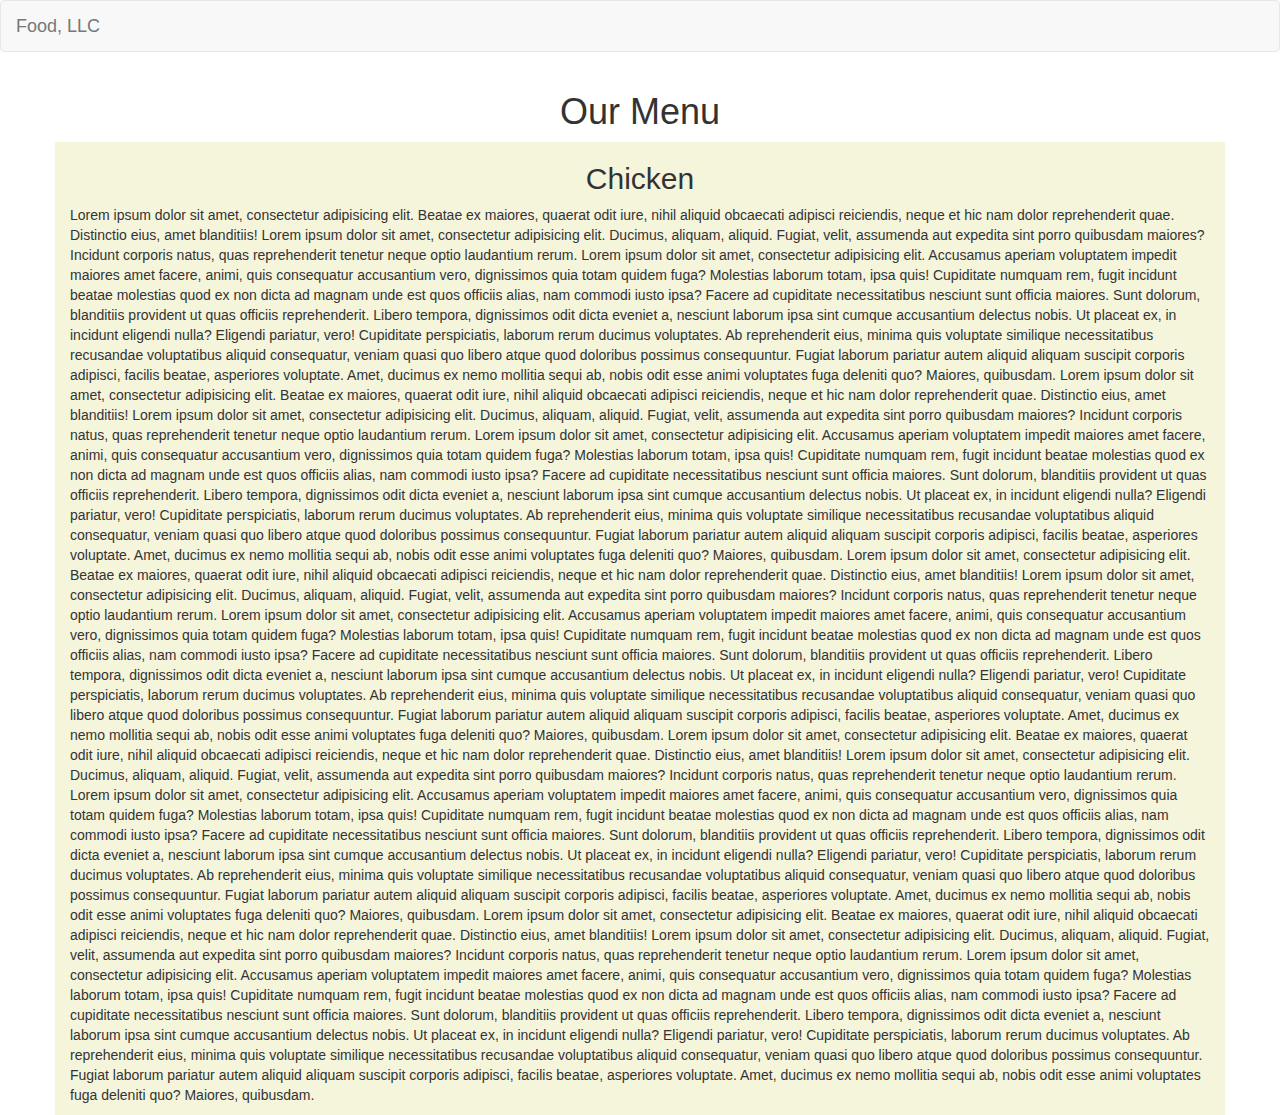
==== module3_solution/index.html @ a7fc6094 "added module 3 solution" ====
<!doctype html>
<html lang="en">
  <head>
    <meta charset="utf-8">
    <meta name="viewport" content="width=device-width, initial-scale=1">
    <title>Boostrap Starter Page</title>
    <link rel="stylesheet" href="css/bootstrap.min.css">
    <link rel="stylesheet" href="css/styles.css">
  </head>
<body>
  <nav class="navbar navbar-default">
    <div class="container-fluid">
      <!-- Brand and toggle get grouped for better mobile display -->
      <div class="navbar-header">
        <button type="button" class="navbar-toggle collapsed" data-toggle="collapse" data-target="#menu-navbar-collapse" aria-expanded="false">
          <span class="sr-only">Toggle navigation</span>
          <span class="icon-bar"></span>
          <span class="icon-bar"></span>
          <span class="icon-bar"></span>
        </button>
        <a class="navbar-brand" href="#">Food, LLC</a>
      </div>

      <!-- Collect the nav links, forms, and other content for toggling -->
      <div class="collapse navbar-collapse" id="menu-navbar-collapse">
        <ul class="nav navbar-nav visible-xs">
          <li class="active"><a href="#">Chicken</a></li>
          <li><a href="#">Beef</a></li>
          <li><a href="#">Sushi</a></li>
        </ul>
      </div><!-- /.navbar-collapse -->
    </div><!-- /.container-fluid -->
  </nav>

  <div class="container">
    <h1 class="text-center">Our Menu</h1>
    <section class="row" id="chicken-section">
      <div class="col-xs-12">
        <h2 class="text-center">Chicken</h2>
        <p>
          Lorem ipsum dolor sit amet, consectetur adipisicing elit. Beatae ex maiores, quaerat odit iure, nihil aliquid obcaecati adipisci reiciendis, neque et hic nam dolor reprehenderit quae. Distinctio eius, amet blanditiis!
          Lorem ipsum dolor sit amet, consectetur adipisicing elit. Ducimus, aliquam, aliquid. Fugiat, velit, assumenda aut expedita sint porro quibusdam maiores? Incidunt corporis natus, quas reprehenderit tenetur neque optio laudantium rerum.
          Lorem ipsum dolor sit amet, consectetur adipisicing elit. Accusamus aperiam voluptatem impedit maiores amet facere, animi, quis consequatur accusantium vero, dignissimos quia totam quidem fuga? Molestias laborum totam, ipsa quis!
          Cupiditate numquam rem, fugit incidunt beatae molestias quod ex non dicta ad magnam unde est quos officiis alias, nam commodi iusto ipsa? Facere ad cupiditate necessitatibus nesciunt sunt officia maiores.
          Sunt dolorum, blanditiis provident ut quas officiis reprehenderit. Libero tempora, dignissimos odit dicta eveniet a, nesciunt laborum ipsa sint cumque accusantium delectus nobis. Ut placeat ex, in incidunt eligendi nulla?
          Eligendi pariatur, vero! Cupiditate perspiciatis, laborum rerum ducimus voluptates. Ab reprehenderit eius, minima quis voluptate similique necessitatibus recusandae voluptatibus aliquid consequatur, veniam quasi quo libero atque quod doloribus possimus consequuntur.
          Fugiat laborum pariatur autem aliquid aliquam suscipit corporis adipisci, facilis beatae, asperiores voluptate. Amet, ducimus ex nemo mollitia sequi ab, nobis odit esse animi voluptates fuga deleniti quo? Maiores, quibusdam.
          Lorem ipsum dolor sit amet, consectetur adipisicing elit. Beatae ex maiores, quaerat odit iure, nihil aliquid obcaecati adipisci reiciendis, neque et hic nam dolor reprehenderit quae. Distinctio eius, amet blanditiis!
          Lorem ipsum dolor sit amet, consectetur adipisicing elit. Ducimus, aliquam, aliquid. Fugiat, velit, assumenda aut expedita sint porro quibusdam maiores? Incidunt corporis natus, quas reprehenderit tenetur neque optio laudantium rerum.
          Lorem ipsum dolor sit amet, consectetur adipisicing elit. Accusamus aperiam voluptatem impedit maiores amet facere, animi, quis consequatur accusantium vero, dignissimos quia totam quidem fuga? Molestias laborum totam, ipsa quis!
          Cupiditate numquam rem, fugit incidunt beatae molestias quod ex non dicta ad magnam unde est quos officiis alias, nam commodi iusto ipsa? Facere ad cupiditate necessitatibus nesciunt sunt officia maiores.
          Sunt dolorum, blanditiis provident ut quas officiis reprehenderit. Libero tempora, dignissimos odit dicta eveniet a, nesciunt laborum ipsa sint cumque accusantium delectus nobis. Ut placeat ex, in incidunt eligendi nulla?
          Eligendi pariatur, vero! Cupiditate perspiciatis, laborum rerum ducimus voluptates. Ab reprehenderit eius, minima quis voluptate similique necessitatibus recusandae voluptatibus aliquid consequatur, veniam quasi quo libero atque quod doloribus possimus consequuntur.
          Fugiat laborum pariatur autem aliquid aliquam suscipit corporis adipisci, facilis beatae, asperiores voluptate. Amet, ducimus ex nemo mollitia sequi ab, nobis odit esse animi voluptates fuga deleniti quo? Maiores, quibusdam.
          Lorem ipsum dolor sit amet, consectetur adipisicing elit. Beatae ex maiores, quaerat odit iure, nihil aliquid obcaecati adipisci reiciendis, neque et hic nam dolor reprehenderit quae. Distinctio eius, amet blanditiis!
          Lorem ipsum dolor sit amet, consectetur adipisicing elit. Ducimus, aliquam, aliquid. Fugiat, velit, assumenda aut expedita sint porro quibusdam maiores? Incidunt corporis natus, quas reprehenderit tenetur neque optio laudantium rerum.
          Lorem ipsum dolor sit amet, consectetur adipisicing elit. Accusamus aperiam voluptatem impedit maiores amet facere, animi, quis consequatur accusantium vero, dignissimos quia totam quidem fuga? Molestias laborum totam, ipsa quis!
          Cupiditate numquam rem, fugit incidunt beatae molestias quod ex non dicta ad magnam unde est quos officiis alias, nam commodi iusto ipsa? Facere ad cupiditate necessitatibus nesciunt sunt officia maiores.
          Sunt dolorum, blanditiis provident ut quas officiis reprehenderit. Libero tempora, dignissimos odit dicta eveniet a, nesciunt laborum ipsa sint cumque accusantium delectus nobis. Ut placeat ex, in incidunt eligendi nulla?
          Eligendi pariatur, vero! Cupiditate perspiciatis, laborum rerum ducimus voluptates. Ab reprehenderit eius, minima quis voluptate similique necessitatibus recusandae voluptatibus aliquid consequatur, veniam quasi quo libero atque quod doloribus possimus consequuntur.
          Fugiat laborum pariatur autem aliquid aliquam suscipit corporis adipisci, facilis beatae, asperiores voluptate. Amet, ducimus ex nemo mollitia sequi ab, nobis odit esse animi voluptates fuga deleniti quo? Maiores, quibusdam.
          Lorem ipsum dolor sit amet, consectetur adipisicing elit. Beatae ex maiores, quaerat odit iure, nihil aliquid obcaecati adipisci reiciendis, neque et hic nam dolor reprehenderit quae. Distinctio eius, amet blanditiis!
          Lorem ipsum dolor sit amet, consectetur adipisicing elit. Ducimus, aliquam, aliquid. Fugiat, velit, assumenda aut expedita sint porro quibusdam maiores? Incidunt corporis natus, quas reprehenderit tenetur neque optio laudantium rerum.
          Lorem ipsum dolor sit amet, consectetur adipisicing elit. Accusamus aperiam voluptatem impedit maiores amet facere, animi, quis consequatur accusantium vero, dignissimos quia totam quidem fuga? Molestias laborum totam, ipsa quis!
          Cupiditate numquam rem, fugit incidunt beatae molestias quod ex non dicta ad magnam unde est quos officiis alias, nam commodi iusto ipsa? Facere ad cupiditate necessitatibus nesciunt sunt officia maiores.
          Sunt dolorum, blanditiis provident ut quas officiis reprehenderit. Libero tempora, dignissimos odit dicta eveniet a, nesciunt laborum ipsa sint cumque accusantium delectus nobis. Ut placeat ex, in incidunt eligendi nulla?
          Eligendi pariatur, vero! Cupiditate perspiciatis, laborum rerum ducimus voluptates. Ab reprehenderit eius, minima quis voluptate similique necessitatibus recusandae voluptatibus aliquid consequatur, veniam quasi quo libero atque quod doloribus possimus consequuntur.
          Fugiat laborum pariatur autem aliquid aliquam suscipit corporis adipisci, facilis beatae, asperiores voluptate. Amet, ducimus ex nemo mollitia sequi ab, nobis odit esse animi voluptates fuga deleniti quo? Maiores, quibusdam.
          Lorem ipsum dolor sit amet, consectetur adipisicing elit. Beatae ex maiores, quaerat odit iure, nihil aliquid obcaecati adipisci reiciendis, neque et hic nam dolor reprehenderit quae. Distinctio eius, amet blanditiis!
          Lorem ipsum dolor sit amet, consectetur adipisicing elit. Ducimus, aliquam, aliquid. Fugiat, velit, assumenda aut expedita sint porro quibusdam maiores? Incidunt corporis natus, quas reprehenderit tenetur neque optio laudantium rerum.
          Lorem ipsum dolor sit amet, consectetur adipisicing elit. Accusamus aperiam voluptatem impedit maiores amet facere, animi, quis consequatur accusantium vero, dignissimos quia totam quidem fuga? Molestias laborum totam, ipsa quis!
          Cupiditate numquam rem, fugit incidunt beatae molestias quod ex non dicta ad magnam unde est quos officiis alias, nam commodi iusto ipsa? Facere ad cupiditate necessitatibus nesciunt sunt officia maiores.
          Sunt dolorum, blanditiis provident ut quas officiis reprehenderit. Libero tempora, dignissimos odit dicta eveniet a, nesciunt laborum ipsa sint cumque accusantium delectus nobis. Ut placeat ex, in incidunt eligendi nulla?
          Eligendi pariatur, vero! Cupiditate perspiciatis, laborum rerum ducimus voluptates. Ab reprehenderit eius, minima quis voluptate similique necessitatibus recusandae voluptatibus aliquid consequatur, veniam quasi quo libero atque quod doloribus possimus consequuntur.
          Fugiat laborum pariatur autem aliquid aliquam suscipit corporis adipisci, facilis beatae, asperiores voluptate. Amet, ducimus ex nemo mollitia sequi ab, nobis odit esse animi voluptates fuga deleniti quo? Maiores, quibusdam.
        </p>
      </div>
    </section>
  </div>

  <!-- jQuery (Bootstrap JS plugins depend on it) -->
  <script src="js/jquery-1.11.3.min.js"></script>
  <script src="js/bootstrap.min.js"></script>
  <script src="js/script.js"></script>
</body>
</html>
---- module3_solution/css/styles.css ----
#chicken-section {
  background-color: beige;
}
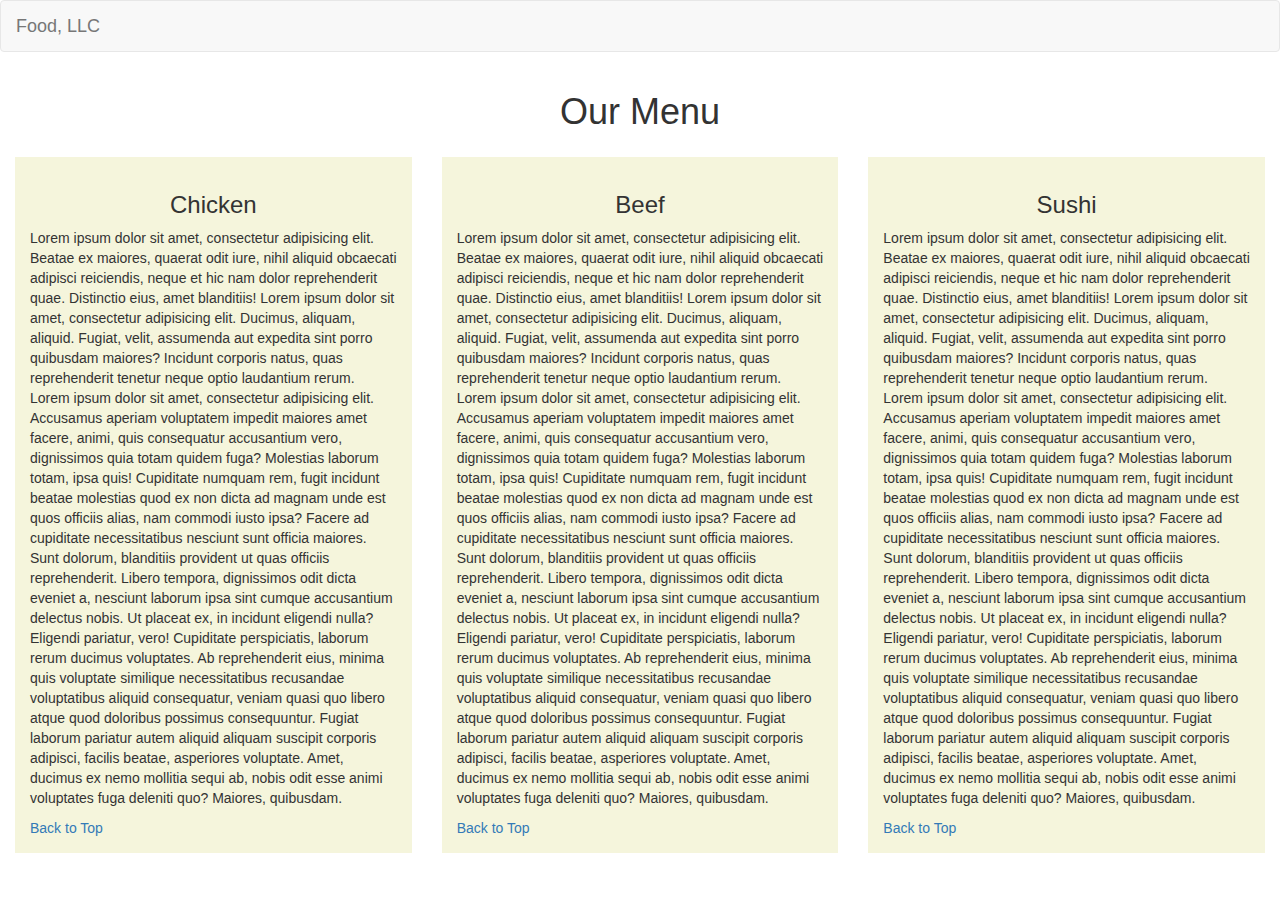
==== commit 5800def3: "module 3 solution - three menu sections" ====
--- a/module3_solution/index.html
+++ b/module3_solution/index.html
@@ -24,58 +24,63 @@
       <!-- Collect the nav links, forms, and other content for toggling -->
       <div class="collapse navbar-collapse" id="menu-navbar-collapse">
         <ul class="nav navbar-nav visible-xs">
-          <li class="active"><a href="#">Chicken</a></li>
-          <li><a href="#">Beef</a></li>
-          <li><a href="#">Sushi</a></li>
+          <li class="text-center"><a href="#chicken">Chicken</a></li>
+          <li class="text-center"><a href="#beef">Beef</a></li>
+          <li class="text-center"><a href="#sushi">Sushi</a></li>
         </ul>
       </div><!-- /.navbar-collapse -->
     </div><!-- /.container-fluid -->
   </nav>
 
-  <div class="container">
-    <h1 class="text-center">Our Menu</h1>
-    <section class="row" id="chicken-section">
-      <div class="col-xs-12">
-        <h2 class="text-center">Chicken</h2>
-        <p>
-          Lorem ipsum dolor sit amet, consectetur adipisicing elit. Beatae ex maiores, quaerat odit iure, nihil aliquid obcaecati adipisci reiciendis, neque et hic nam dolor reprehenderit quae. Distinctio eius, amet blanditiis!
-          Lorem ipsum dolor sit amet, consectetur adipisicing elit. Ducimus, aliquam, aliquid. Fugiat, velit, assumenda aut expedita sint porro quibusdam maiores? Incidunt corporis natus, quas reprehenderit tenetur neque optio laudantium rerum.
-          Lorem ipsum dolor sit amet, consectetur adipisicing elit. Accusamus aperiam voluptatem impedit maiores amet facere, animi, quis consequatur accusantium vero, dignissimos quia totam quidem fuga? Molestias laborum totam, ipsa quis!
-          Cupiditate numquam rem, fugit incidunt beatae molestias quod ex non dicta ad magnam unde est quos officiis alias, nam commodi iusto ipsa? Facere ad cupiditate necessitatibus nesciunt sunt officia maiores.
-          Sunt dolorum, blanditiis provident ut quas officiis reprehenderit. Libero tempora, dignissimos odit dicta eveniet a, nesciunt laborum ipsa sint cumque accusantium delectus nobis. Ut placeat ex, in incidunt eligendi nulla?
-          Eligendi pariatur, vero! Cupiditate perspiciatis, laborum rerum ducimus voluptates. Ab reprehenderit eius, minima quis voluptate similique necessitatibus recusandae voluptatibus aliquid consequatur, veniam quasi quo libero atque quod doloribus possimus consequuntur.
-          Fugiat laborum pariatur autem aliquid aliquam suscipit corporis adipisci, facilis beatae, asperiores voluptate. Amet, ducimus ex nemo mollitia sequi ab, nobis odit esse animi voluptates fuga deleniti quo? Maiores, quibusdam.
-          Lorem ipsum dolor sit amet, consectetur adipisicing elit. Beatae ex maiores, quaerat odit iure, nihil aliquid obcaecati adipisci reiciendis, neque et hic nam dolor reprehenderit quae. Distinctio eius, amet blanditiis!
-          Lorem ipsum dolor sit amet, consectetur adipisicing elit. Ducimus, aliquam, aliquid. Fugiat, velit, assumenda aut expedita sint porro quibusdam maiores? Incidunt corporis natus, quas reprehenderit tenetur neque optio laudantium rerum.
-          Lorem ipsum dolor sit amet, consectetur adipisicing elit. Accusamus aperiam voluptatem impedit maiores amet facere, animi, quis consequatur accusantium vero, dignissimos quia totam quidem fuga? Molestias laborum totam, ipsa quis!
-          Cupiditate numquam rem, fugit incidunt beatae molestias quod ex non dicta ad magnam unde est quos officiis alias, nam commodi iusto ipsa? Facere ad cupiditate necessitatibus nesciunt sunt officia maiores.
-          Sunt dolorum, blanditiis provident ut quas officiis reprehenderit. Libero tempora, dignissimos odit dicta eveniet a, nesciunt laborum ipsa sint cumque accusantium delectus nobis. Ut placeat ex, in incidunt eligendi nulla?
-          Eligendi pariatur, vero! Cupiditate perspiciatis, laborum rerum ducimus voluptates. Ab reprehenderit eius, minima quis voluptate similique necessitatibus recusandae voluptatibus aliquid consequatur, veniam quasi quo libero atque quod doloribus possimus consequuntur.
-          Fugiat laborum pariatur autem aliquid aliquam suscipit corporis adipisci, facilis beatae, asperiores voluptate. Amet, ducimus ex nemo mollitia sequi ab, nobis odit esse animi voluptates fuga deleniti quo? Maiores, quibusdam.
-          Lorem ipsum dolor sit amet, consectetur adipisicing elit. Beatae ex maiores, quaerat odit iure, nihil aliquid obcaecati adipisci reiciendis, neque et hic nam dolor reprehenderit quae. Distinctio eius, amet blanditiis!
-          Lorem ipsum dolor sit amet, consectetur adipisicing elit. Ducimus, aliquam, aliquid. Fugiat, velit, assumenda aut expedita sint porro quibusdam maiores? Incidunt corporis natus, quas reprehenderit tenetur neque optio laudantium rerum.
-          Lorem ipsum dolor sit amet, consectetur adipisicing elit. Accusamus aperiam voluptatem impedit maiores amet facere, animi, quis consequatur accusantium vero, dignissimos quia totam quidem fuga? Molestias laborum totam, ipsa quis!
-          Cupiditate numquam rem, fugit incidunt beatae molestias quod ex non dicta ad magnam unde est quos officiis alias, nam commodi iusto ipsa? Facere ad cupiditate necessitatibus nesciunt sunt officia maiores.
-          Sunt dolorum, blanditiis provident ut quas officiis reprehenderit. Libero tempora, dignissimos odit dicta eveniet a, nesciunt laborum ipsa sint cumque accusantium delectus nobis. Ut placeat ex, in incidunt eligendi nulla?
-          Eligendi pariatur, vero! Cupiditate perspiciatis, laborum rerum ducimus voluptates. Ab reprehenderit eius, minima quis voluptate similique necessitatibus recusandae voluptatibus aliquid consequatur, veniam quasi quo libero atque quod doloribus possimus consequuntur.
-          Fugiat laborum pariatur autem aliquid aliquam suscipit corporis adipisci, facilis beatae, asperiores voluptate. Amet, ducimus ex nemo mollitia sequi ab, nobis odit esse animi voluptates fuga deleniti quo? Maiores, quibusdam.
-          Lorem ipsum dolor sit amet, consectetur adipisicing elit. Beatae ex maiores, quaerat odit iure, nihil aliquid obcaecati adipisci reiciendis, neque et hic nam dolor reprehenderit quae. Distinctio eius, amet blanditiis!
-          Lorem ipsum dolor sit amet, consectetur adipisicing elit. Ducimus, aliquam, aliquid. Fugiat, velit, assumenda aut expedita sint porro quibusdam maiores? Incidunt corporis natus, quas reprehenderit tenetur neque optio laudantium rerum.
-          Lorem ipsum dolor sit amet, consectetur adipisicing elit. Accusamus aperiam voluptatem impedit maiores amet facere, animi, quis consequatur accusantium vero, dignissimos quia totam quidem fuga? Molestias laborum totam, ipsa quis!
-          Cupiditate numquam rem, fugit incidunt beatae molestias quod ex non dicta ad magnam unde est quos officiis alias, nam commodi iusto ipsa? Facere ad cupiditate necessitatibus nesciunt sunt officia maiores.
-          Sunt dolorum, blanditiis provident ut quas officiis reprehenderit. Libero tempora, dignissimos odit dicta eveniet a, nesciunt laborum ipsa sint cumque accusantium delectus nobis. Ut placeat ex, in incidunt eligendi nulla?
-          Eligendi pariatur, vero! Cupiditate perspiciatis, laborum rerum ducimus voluptates. Ab reprehenderit eius, minima quis voluptate similique necessitatibus recusandae voluptatibus aliquid consequatur, veniam quasi quo libero atque quod doloribus possimus consequuntur.
-          Fugiat laborum pariatur autem aliquid aliquam suscipit corporis adipisci, facilis beatae, asperiores voluptate. Amet, ducimus ex nemo mollitia sequi ab, nobis odit esse animi voluptates fuga deleniti quo? Maiores, quibusdam.
-          Lorem ipsum dolor sit amet, consectetur adipisicing elit. Beatae ex maiores, quaerat odit iure, nihil aliquid obcaecati adipisci reiciendis, neque et hic nam dolor reprehenderit quae. Distinctio eius, amet blanditiis!
-          Lorem ipsum dolor sit amet, consectetur adipisicing elit. Ducimus, aliquam, aliquid. Fugiat, velit, assumenda aut expedita sint porro quibusdam maiores? Incidunt corporis natus, quas reprehenderit tenetur neque optio laudantium rerum.
-          Lorem ipsum dolor sit amet, consectetur adipisicing elit. Accusamus aperiam voluptatem impedit maiores amet facere, animi, quis consequatur accusantium vero, dignissimos quia totam quidem fuga? Molestias laborum totam, ipsa quis!
-          Cupiditate numquam rem, fugit incidunt beatae molestias quod ex non dicta ad magnam unde est quos officiis alias, nam commodi iusto ipsa? Facere ad cupiditate necessitatibus nesciunt sunt officia maiores.
-          Sunt dolorum, blanditiis provident ut quas officiis reprehenderit. Libero tempora, dignissimos odit dicta eveniet a, nesciunt laborum ipsa sint cumque accusantium delectus nobis. Ut placeat ex, in incidunt eligendi nulla?
-          Eligendi pariatur, vero! Cupiditate perspiciatis, laborum rerum ducimus voluptates. Ab reprehenderit eius, minima quis voluptate similique necessitatibus recusandae voluptatibus aliquid consequatur, veniam quasi quo libero atque quod doloribus possimus consequuntur.
-          Fugiat laborum pariatur autem aliquid aliquam suscipit corporis adipisci, facilis beatae, asperiores voluptate. Amet, ducimus ex nemo mollitia sequi ab, nobis odit esse animi voluptates fuga deleniti quo? Maiores, quibusdam.
-        </p>
-      </div>
-    </section>
+  <div class="container-fluid">
+    <h1 id="top" class="text-center">Our Menu</h1>
+    <div class="row">
+      <section class="col-md-4 col-sm-6 col-xs-12" id="chicken">
+        <div>
+          <h3 class="text-center">Chicken</h3>
+          <p>
+            Lorem ipsum dolor sit amet, consectetur adipisicing elit. Beatae ex maiores, quaerat odit iure, nihil aliquid obcaecati adipisci reiciendis, neque et hic nam dolor reprehenderit quae. Distinctio eius, amet blanditiis!
+            Lorem ipsum dolor sit amet, consectetur adipisicing elit. Ducimus, aliquam, aliquid. Fugiat, velit, assumenda aut expedita sint porro quibusdam maiores? Incidunt corporis natus, quas reprehenderit tenetur neque optio laudantium rerum.
+            Lorem ipsum dolor sit amet, consectetur adipisicing elit. Accusamus aperiam voluptatem impedit maiores amet facere, animi, quis consequatur accusantium vero, dignissimos quia totam quidem fuga? Molestias laborum totam, ipsa quis!
+            Cupiditate numquam rem, fugit incidunt beatae molestias quod ex non dicta ad magnam unde est quos officiis alias, nam commodi iusto ipsa? Facere ad cupiditate necessitatibus nesciunt sunt officia maiores.
+            Sunt dolorum, blanditiis provident ut quas officiis reprehenderit. Libero tempora, dignissimos odit dicta eveniet a, nesciunt laborum ipsa sint cumque accusantium delectus nobis. Ut placeat ex, in incidunt eligendi nulla?
+            Eligendi pariatur, vero! Cupiditate perspiciatis, laborum rerum ducimus voluptates. Ab reprehenderit eius, minima quis voluptate similique necessitatibus recusandae voluptatibus aliquid consequatur, veniam quasi quo libero atque quod doloribus possimus consequuntur.
+            Fugiat laborum pariatur autem aliquid aliquam suscipit corporis adipisci, facilis beatae, asperiores voluptate. Amet, ducimus ex nemo mollitia sequi ab, nobis odit esse animi voluptates fuga deleniti quo? Maiores, quibusdam.
+          </p>
+          <a href="#top">Back to Top</a>
+        </div>
+      </section>
+      <section class="col-md-4 col-sm-6 col-xs-12" id="beef">
+        <div>
+          <h3 class="text-center">Beef</h3>
+          <p>
+            Lorem ipsum dolor sit amet, consectetur adipisicing elit. Beatae ex maiores, quaerat odit iure, nihil aliquid obcaecati adipisci reiciendis, neque et hic nam dolor reprehenderit quae. Distinctio eius, amet blanditiis!
+            Lorem ipsum dolor sit amet, consectetur adipisicing elit. Ducimus, aliquam, aliquid. Fugiat, velit, assumenda aut expedita sint porro quibusdam maiores? Incidunt corporis natus, quas reprehenderit tenetur neque optio laudantium rerum.
+            Lorem ipsum dolor sit amet, consectetur adipisicing elit. Accusamus aperiam voluptatem impedit maiores amet facere, animi, quis consequatur accusantium vero, dignissimos quia totam quidem fuga? Molestias laborum totam, ipsa quis!
+            Cupiditate numquam rem, fugit incidunt beatae molestias quod ex non dicta ad magnam unde est quos officiis alias, nam commodi iusto ipsa? Facere ad cupiditate necessitatibus nesciunt sunt officia maiores.
+            Sunt dolorum, blanditiis provident ut quas officiis reprehenderit. Libero tempora, dignissimos odit dicta eveniet a, nesciunt laborum ipsa sint cumque accusantium delectus nobis. Ut placeat ex, in incidunt eligendi nulla?
+            Eligendi pariatur, vero! Cupiditate perspiciatis, laborum rerum ducimus voluptates. Ab reprehenderit eius, minima quis voluptate similique necessitatibus recusandae voluptatibus aliquid consequatur, veniam quasi quo libero atque quod doloribus possimus consequuntur.
+            Fugiat laborum pariatur autem aliquid aliquam suscipit corporis adipisci, facilis beatae, asperiores voluptate. Amet, ducimus ex nemo mollitia sequi ab, nobis odit esse animi voluptates fuga deleniti quo? Maiores, quibusdam.
+          </p>
+          <a href="#top">Back to Top</a>
+        </div>
+      </section>
+      <section class="col-md-4 col-sm-12 col-xs-12" id="sushi">
+        <div>
+          <h3 class="text-center">Sushi</h3>
+          <p>
+            Lorem ipsum dolor sit amet, consectetur adipisicing elit. Beatae ex maiores, quaerat odit iure, nihil aliquid obcaecati adipisci reiciendis, neque et hic nam dolor reprehenderit quae. Distinctio eius, amet blanditiis!
+            Lorem ipsum dolor sit amet, consectetur adipisicing elit. Ducimus, aliquam, aliquid. Fugiat, velit, assumenda aut expedita sint porro quibusdam maiores? Incidunt corporis natus, quas reprehenderit tenetur neque optio laudantium rerum.
+            Lorem ipsum dolor sit amet, consectetur adipisicing elit. Accusamus aperiam voluptatem impedit maiores amet facere, animi, quis consequatur accusantium vero, dignissimos quia totam quidem fuga? Molestias laborum totam, ipsa quis!
+            Cupiditate numquam rem, fugit incidunt beatae molestias quod ex non dicta ad magnam unde est quos officiis alias, nam commodi iusto ipsa? Facere ad cupiditate necessitatibus nesciunt sunt officia maiores.
+            Sunt dolorum, blanditiis provident ut quas officiis reprehenderit. Libero tempora, dignissimos odit dicta eveniet a, nesciunt laborum ipsa sint cumque accusantium delectus nobis. Ut placeat ex, in incidunt eligendi nulla?
+            Eligendi pariatur, vero! Cupiditate perspiciatis, laborum rerum ducimus voluptates. Ab reprehenderit eius, minima quis voluptate similique necessitatibus recusandae voluptatibus aliquid consequatur, veniam quasi quo libero atque quod doloribus possimus consequuntur.
+            Fugiat laborum pariatur autem aliquid aliquam suscipit corporis adipisci, facilis beatae, asperiores voluptate. Amet, ducimus ex nemo mollitia sequi ab, nobis odit esse animi voluptates fuga deleniti quo? Maiores, quibusdam.
+          </p>
+          <a href="#top">Back to Top</a>
+        </div>
+      </section>
+    </div>
   </div>
 
   <!-- jQuery (Bootstrap JS plugins depend on it) -->
--- a/module3_solution/css/styles.css
+++ b/module3_solution/css/styles.css
@@ -1,3 +1,8 @@
-#chicken-section {
-  background-color: beige;
+section {
+  padding: 15px;
 }
+section > div {
+    background-color: beige;
+    padding: 15px;
+  }
+}
